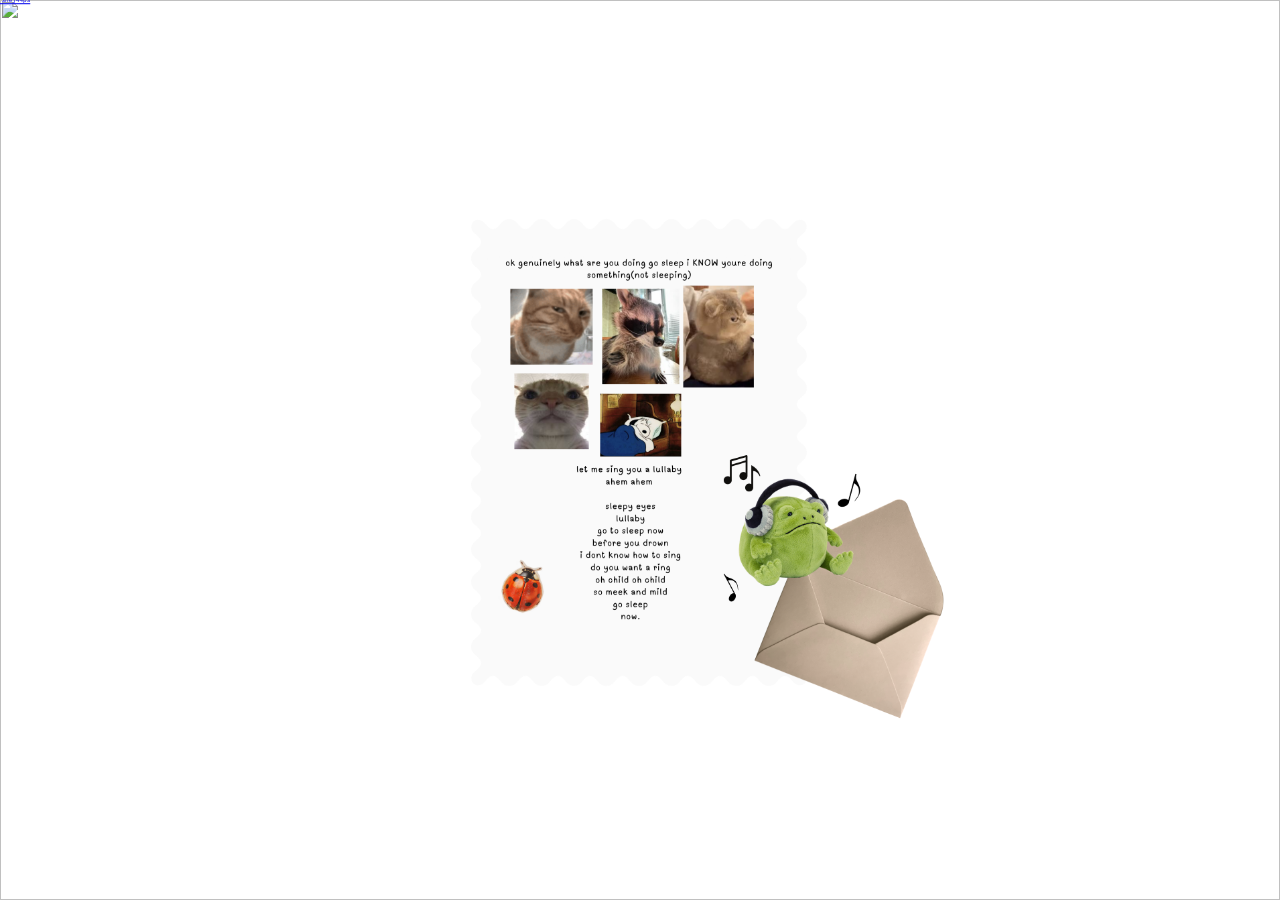
==== letters/sleep.html @ 79b2c06c "added letter elements" ====
<!DOCTYPE html>
<html lang="en">
<head>
    <meta charset="UTF-8">
    <title>open when you can't sleep...</title>
    <link rel="stylesheet" href="../style.css"> <!--".." = go back to prev folder-->
</head>

<body>
    <img id="background" src="sleep-bg.png">
    <img id="letter" src="sleep-letter.png">
    <div id="letter-text">
        <p>MY GO TO SLEEP PLAYLIST: </p>
        <a href="https://tinyurl.com/3nej44p3" target="_blank">https://tinyurl.com/3nej44p3</a> <!--"_blank" opens in new tab-->
    </div>
</body>
</html>
---- style.css ----
* {
    margin: 0;
    padding: 0;
    box-sizing: border-box;
}

html, body {
    width: 100vw; /* relative to size of SCREEN; 100% of total width*/
    height: 100vh;
    overflow: hidden;
}

#home {
    position: relative;
    width: 100%;
    height: 100%;
}

#background {
    width: 100vw;
    height: 100vh;
    object-fit: cover; /* fills entire box even if it gets cropped */
    position: absolute;
    overflow: hidden;
    top: 0;
    left: 0; 
    z-index: 0;
}

/* ============ HOMEPAGE DECORATIONS ============== */
.decor { /* all decorations are added to this class to make the position absolute */
    position: absolute; 
    /* with an absolute position, you can move things with top/L/R/bottom px and the %s wherever u want */
    z-index: 2;
    -webkit-user-drag: none; /* so u dont get that like no sign when u drag */
}

.text { /* using % makes it relative to screen, wheras px is fixed */
    top: 30px;
    left: 50%; /* relative to PARENT: 50% across from left (centers left edge)*/
    transform: translateX(-50%); /* makes it actually centered */
    width: clamp(140px, 22%, 240px); 
    transition: transform 0.4s ease-in-out; /*so that it doesnt like snap */
}

.text:hover {
    transform: translateX(-50%) rotate(3deg) scale(1.05);
}

/* applies to everything in draggable class!! */
.draggable {
    user-select: none;
}
.draggable:hover {
    cursor: grab;
    transform: scale(1.05);
}

.draggable:active { /* when i click down it gets bigger :D */
    transform: scale(1.1);
    cursor: grabbing;
}

.bear-hug {
    left: 12%;
    top: 3%; 
    width: clamp(100px, 16%, 170px);
    /* clamp gives min/max size: clamp(min, scale%, max*/
}

.lace {
    top: 0;
    left: 0;
    height: 65%;
    z-index: 0; 
}

.bottom-corner {
    bottom: 0;
    left: 0;
    height: 50%;
    z-index: 0; 
}

.right-corner {
    top: 0;
    right: 0;
    width: clamp(150px, 35%,400px);
}
.camera {
    left: 20%;
    top: 5%; 
    width: clamp(100px, 16%, 170px);
    rotate: -12deg;
}

.cat {
    left: 12%;
    bottom: 10px;
    width: clamp(100px, 12%, 270px); 
}

.birthday-text {
    bottom: 20px;
    right: 50%;
    transform: translateX(50%);
    width: clamp(400px, 50%, 800px);
}

.hamster {
    bottom: 9px;
    right: 17%;
    width: clamp(40px, 7%, 140px);
}

.bouquet {
    bottom: -10px;
    right: 2%;
    width: clamp(90px, 12%, 190px);
}

/* === leettterrr gride :D ==== */
#letters {
    position: absolute;
    overflow-y: auto;
    overflow-x: auto;
    width: clamp(300px, 65%, 830px);
    height: clamp(220px, 43%, 340px);
    top: 30%;
    left: 50%;
    transform: translateX(-50%);
}

.letter-grid {
    display: grid;
    grid-template-columns: repeat(3, 1fr);
    gap: 20px;
    margin-right: 50px;
    justify-items: center;
}

.envelope {
    width: 200px;
    cursor: pointer;
    transition: transform 0.3s ease;
}

.envelope:hover {
    transform: scale(1.05) rotate(1deg);
}


/* ===LETTERS (bro i hate this css naming) === */
#letter {
    position: absolute;
    top: 50%;
    left: 50%;
    transform: translate(-50%, -50%);
    width: clamp(600px, 65vw, 1200px);
    height: auto;
    z-index: 1;
    animation: fadeIn 2s ease;
}

@keyframes fadeIn {
    from {
        opacity: 0;
        transform: translate(-50%, -40%);
    }

    to {
        opacity: 1;
        transform: translate(-50%, -50%);
    }
    
}

#letter-text {
    position: absolute;
    font-family: 'Courier New', Courier, monospace;
    font-size: 5%;
    transform: translate(-70%, -70%);
    z-index: 2;
    animation: fade 4s ease;
}

@keyframes fade {
    from {
        opacity: 0
    }
}
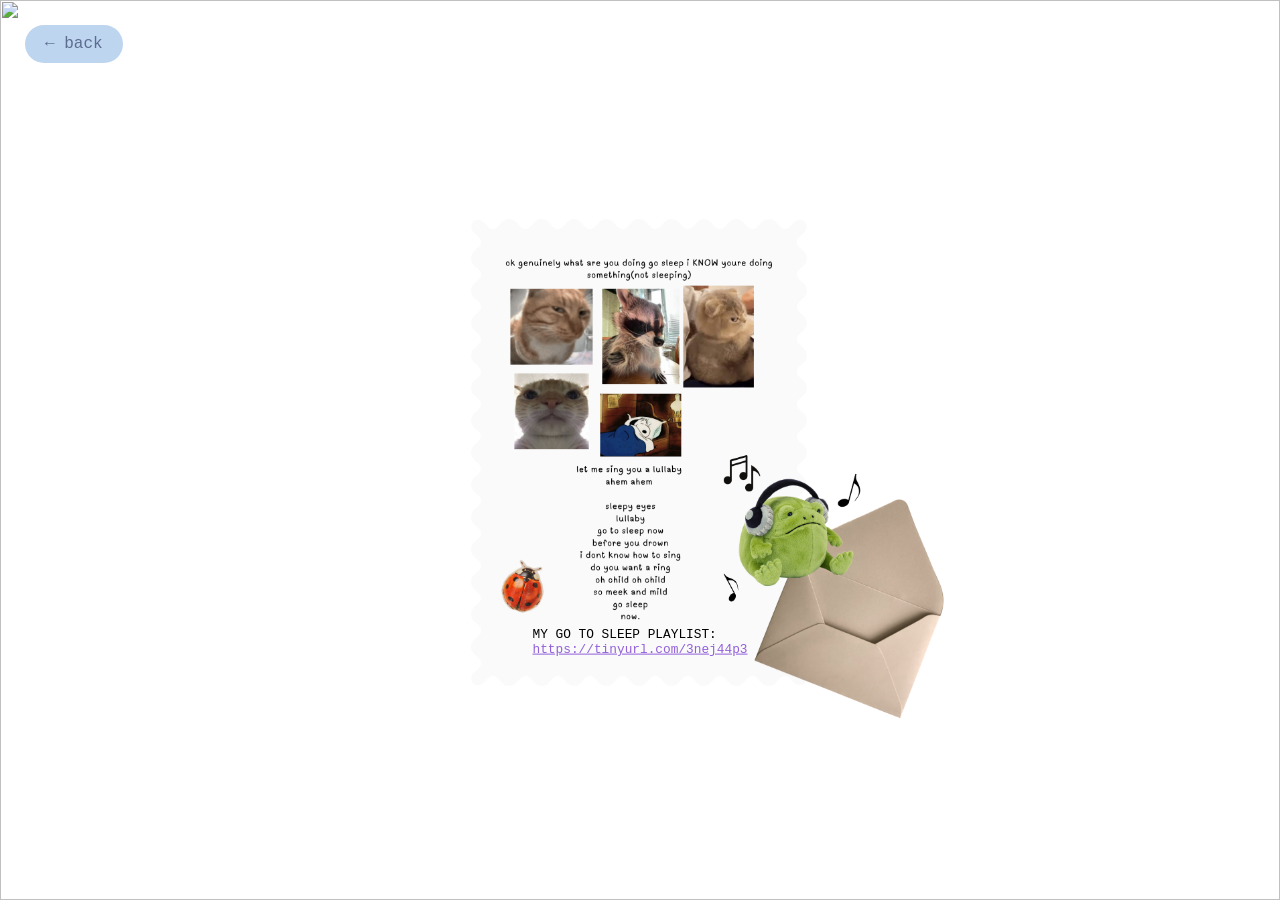
==== commit a7923321: "finish sleep letter" ====
--- a/letters/sleep.html
+++ b/letters/sleep.html
@@ -8,10 +8,13 @@
 
 <body>
     <img id="background" src="sleep-bg.png">
-    <img id="letter" src="sleep-letter.png">
-    <div id="letter-text">
-        <p>MY GO TO SLEEP PLAYLIST: </p>
-        <a href="https://tinyurl.com/3nej44p3" target="_blank">https://tinyurl.com/3nej44p3</a> <!--"_blank" opens in new tab-->
+    <a id="return-button" href="../index.html">← back</a>
+    <div id="letter-container">
+        <img id="letter" src="sleep-letter.png">
+        <div id="letter-text">
+            <p>MY GO TO SLEEP PLAYLIST: </p>
+            <a href="https://tinyurl.com/3nej44p3" target="_blank">https://tinyurl.com/3nej44p3</a> <!--"_blank" opens in new tab-->
+        </div>
     </div>
 </body>
 </html>
--- a/style.css
+++ b/style.css
@@ -151,7 +151,7 @@
 
 
 /* ===LETTERS (bro i hate this css naming) === */
-#letter {
+#letter-container {
     position: absolute;
     top: 50%;
     left: 50%;
@@ -175,17 +175,45 @@
     
 }
 
+#letter {
+    width: 100%; /* relative to parent(container) */
+    height: auto; 
+    display: block; /*default is inline(same row), block gets new line*/
+}
 #letter-text {
     position: absolute;
     font-family: 'Courier New', Courier, monospace;
-    font-size: 5%;
-    transform: translate(-70%, -70%);
+    font-size: clamp(8px, 1vw, 30px);
+    top: 83%;
+    left: 50%;
+    transform: translate(-50%, -50%);
     z-index: 2;
-    animation: fade 4s ease;
-}
-
-@keyframes fade {
-    from {
-        opacity: 0
-    }
+    animation: fadeIn 4s ease;
+} 
+
+#letter-text a {
+    color: #9160da;
+}
+
+#letter-text a:hover {
+    color: #5820ad; 
+}
+
+
+#return-button {
+    position: fixed; /*like a button that doesn't move even if u scroll */
+    top: 25px;
+    left: 25px;
+    border-radius: 20px;
+    font-family: 'Courier New', Courier, monospace;
+    background: rgb(190, 213, 240);
+    color: rgb(92, 108, 143);
+    text-decoration: none; /*removes underline*/
+    padding: 10px 20px; /*10px up down* 20px left right*/
+    transition: transform 0.3s ease; 
+}
+
+#return-button:hover {
+    transform: scale(1.05);
+    color:rgb(143, 92, 117);
 }
